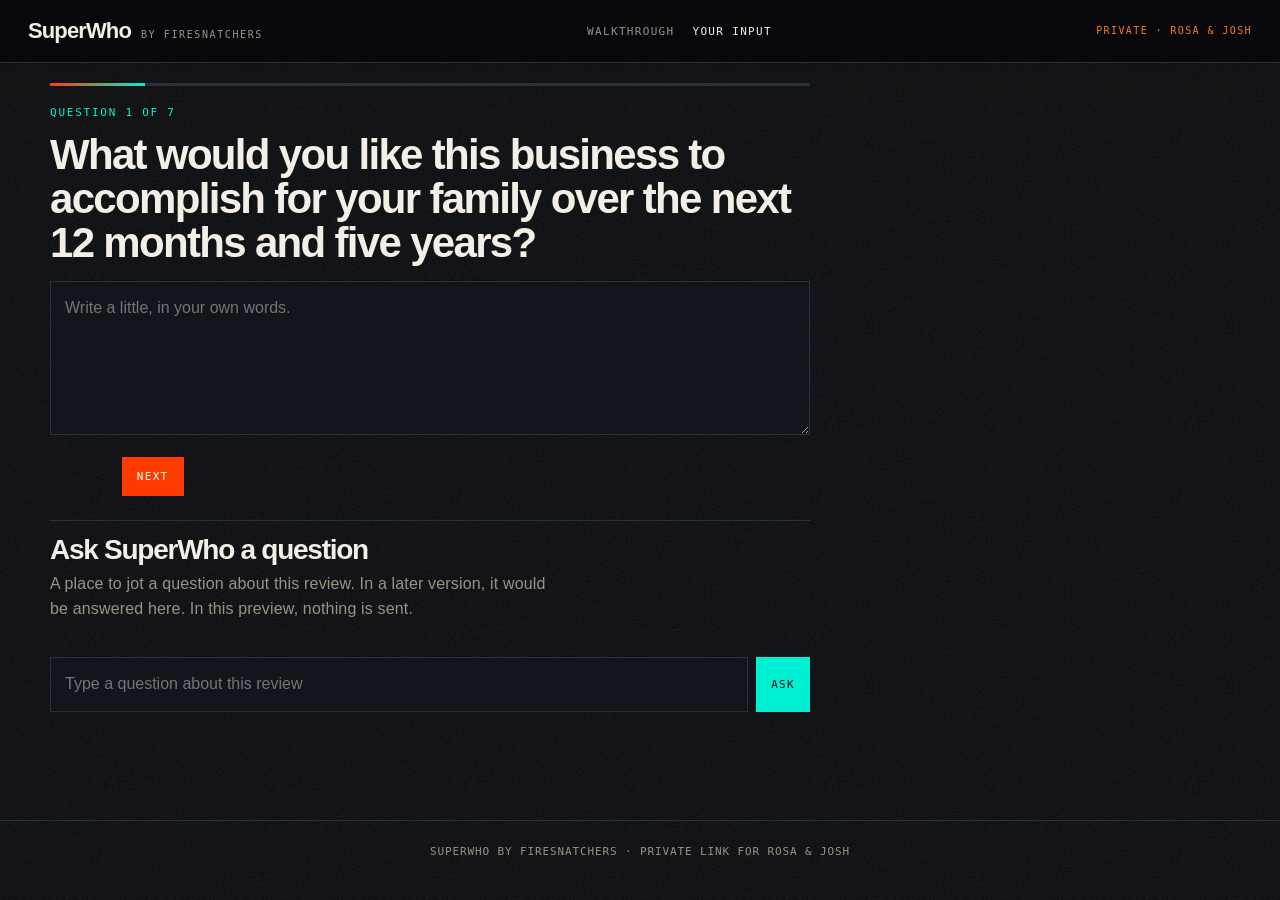
==== input.html @ b40876cf "Add SuperWho walkthrough site for Rosa and Josh" ====
<!DOCTYPE html>
<html lang="en">
<head>
  <meta charset="utf-8">
  <meta name="robots" content="noindex, nofollow">
  <meta name="viewport" content="width=device-width, initial-scale=1">
  <title>Your input · SuperWho</title>
  <link rel="stylesheet" href="fonts.css">
  <link rel="stylesheet" href="styles.css">
</head>
<body class="input-page">
  <header class="site-header">
    <a class="brand" href="index.html">
      <span class="name">SuperWho</span>
      <span class="by">by FireSnatchers</span>
    </a>
    <nav class="nav" aria-label="Sections">
      <a href="index.html">Walkthrough</a>
      <a href="input.html" class="active">Your input</a>
    </nav>
    <div class="prep">Private · Rosa &amp; Josh</div>
  </header>

  <main>
    <div class="wrap" id="input-flow">
      <div id="q-card" class="q-card">
        <div class="progress-bar" id="q-progress" aria-hidden="true"><span></span></div>
        <p class="q-step" id="q-step">Question 1 of 7</p>
        <h1 id="q-text">What would you like this business to accomplish for your family over the next 12 months and five years?</h1>
        <div>
          <label class="visually-hidden" for="q-answer" style="position:absolute;width:1px;height:1px;overflow:hidden;clip:rect(0,0,0,0);">Your answer</label>
          <textarea id="q-answer" rows="5" placeholder="Write a little, in your own words."></textarea>
        </div>

        <div id="react-block" style="display:none">
          <p class="lede" style="margin-bottom:18px">For each path, choose thumbs up, questions, or not for us. Then leave any other comment for Jim.</p>
          <div class="react-row">
            <h3>Investor property research</h3>
            <div class="chips">
              <label class="chip"><input type="radio" name="r1" value="up"><span>Thumbs up</span></label>
              <label class="chip"><input type="radio" name="r1" value="q"><span>Questions</span></label>
              <label class="chip"><input type="radio" name="r1" value="no"><span>Not for us</span></label>
            </div>
          </div>
          <div class="react-row">
            <h3>Commercial property activation</h3>
            <div class="chips">
              <label class="chip"><input type="radio" name="r2" value="up"><span>Thumbs up</span></label>
              <label class="chip"><input type="radio" name="r2" value="q"><span>Questions</span></label>
              <label class="chip"><input type="radio" name="r2" value="no"><span>Not for us</span></label>
            </div>
          </div>
          <div class="react-row">
            <h3>Deal sourcing / wholesaling</h3>
            <div class="chips">
              <label class="chip"><input type="radio" name="r3" value="up"><span>Thumbs up</span></label>
              <label class="chip"><input type="radio" name="r3" value="q"><span>Questions</span></label>
              <label class="chip"><input type="radio" name="r3" value="no"><span>Not for us</span></label>
            </div>
          </div>
          <div class="react-row">
            <h3>Light residential renovations</h3>
            <div class="chips">
              <label class="chip"><input type="radio" name="r4" value="up"><span>Thumbs up</span></label>
              <label class="chip"><input type="radio" name="r4" value="q"><span>Questions</span></label>
              <label class="chip"><input type="radio" name="r4" value="no"><span>Not for us</span></label>
            </div>
          </div>
          <div class="react-row">
            <h3>Land Bank rehabilitation</h3>
            <div class="chips">
              <label class="chip"><input type="radio" name="r5" value="up"><span>Thumbs up</span></label>
              <label class="chip"><input type="radio" name="r5" value="q"><span>Questions</span></label>
              <label class="chip"><input type="radio" name="r5" value="no"><span>Not for us</span></label>
            </div>
          </div>
        </div>

        <div id="send-block" style="display:none;margin-top:18px">
          <label for="comments" style="display:block;font-family:var(--mono);font-size:11px;letter-spacing:0.14em;text-transform:uppercase;color:var(--muted);margin-bottom:8px">Anything else we should know?</label>
          <textarea id="comments" rows="4" placeholder="Questions, concerns, or something we missed."></textarea>
          <div class="q-nav">
            <button class="btn fire" type="button" id="send-btn">Send to Jim</button>
          </div>
          <p class="calc-note">This preview does not send your responses.</p>
        </div>

        <div class="q-nav">
          <button class="btn" type="button" id="q-back">Back</button>
          <button class="btn fire" type="button" id="q-next">Next</button>
        </div>
      </div>

      <div id="thanks" class="thanks">
        <p class="q-step">Got it</p>
        <h1>Thank you.</h1>
        <p class="lede">In a live version, this would go to Jim. In this preview, nothing was sent. You can go back through the walkthrough or keep a question in the box below.</p>
        <p><a class="btn" href="index.html">Return to the walkthrough</a></p>
      </div>

      <div class="ask">
        <h2>Ask SuperWho a question</h2>
        <p class="lede">A place to jot a question about this review. In a later version, it would be answered here. In this preview, nothing is sent.</p>
        <div class="ask-row">
          <input type="text" id="askq" placeholder="Type a question about this review">
          <button class="btn cyan" type="button" id="ask-btn">Ask</button>
        </div>
        <p class="hint" id="ask-hint"></p>
      </div>
    </div>
  </main>

  <footer class="site-footer">SuperWho by FireSnatchers · Private link for Rosa &amp; Josh</footer>
  <script src="site.js"></script>
</body>
</html>
---- fonts.css ----
@font-face {
  font-family: 'IBM Plex Mono';
  font-style: normal;
  font-weight: 400;
  font-display: swap;
  src: url('fonts/ibm-plex-mono-normal-400.woff2') format('woff2');
}

@font-face {
  font-family: 'IBM Plex Mono';
  font-style: normal;
  font-weight: 500;
  font-display: swap;
  src: url('fonts/ibm-plex-mono-normal-500.woff2') format('woff2');
}

@font-face {
  font-family: 'IBM Plex Mono';
  font-style: normal;
  font-weight: 600;
  font-display: swap;
  src: url('fonts/ibm-plex-mono-normal-600.woff2') format('woff2');
}

@font-face {
  font-family: 'IBM Plex Mono';
  font-style: normal;
  font-weight: 700;
  font-display: swap;
  src: url('fonts/ibm-plex-mono-normal-700.woff2') format('woff2');
}

@font-face {
  font-family: 'IBM Plex Sans';
  font-style: normal;
  font-weight: 400;
  font-display: swap;
  src: url('fonts/ibm-plex-sans-normal-400.woff2') format('woff2');
}

@font-face {
  font-family: 'IBM Plex Sans';
  font-style: normal;
  font-weight: 500;
  font-display: swap;
  src: url('fonts/ibm-plex-sans-normal-500.woff2') format('woff2');
}

@font-face {
  font-family: 'IBM Plex Sans';
  font-style: normal;
  font-weight: 600;
  font-display: swap;
  src: url('fonts/ibm-plex-sans-normal-600.woff2') format('woff2');
}

@font-face {
  font-family: 'Newsreader';
  font-style: italic;
  font-weight: 500;
  font-display: swap;
  src: url('fonts/newsreader-italic-500.woff2') format('woff2');
}

@font-face {
  font-family: 'Newsreader';
  font-style: italic;
  font-weight: 600;
  font-display: swap;
  src: url('fonts/newsreader-italic-600.woff2') format('woff2');
}

@font-face {
  font-family: 'Syne';
  font-style: normal;
  font-weight: 700;
  font-display: swap;
  src: url('fonts/syne-normal-700.woff2') format('woff2');
}

@font-face {
  font-family: 'Syne';
  font-style: normal;
  font-weight: 800;
  font-display: swap;
  src: url('fonts/syne-normal-800.woff2') format('woff2');
}
---- styles.css ----
@import url("fonts.css");

:root {
  --bg: #07080b;
  --bg-2: #0d1016;
  --panel: #12151c;
  --line: #2a303c;
  --text: #f4efe6;
  --muted: #9a9388;
  --fire: #ff3b00;
  --fire-2: #ff7a18;
  --amber: #ffc43a;
  --cyan: #00f0d4;
  --cyan-dim: #0b3f3b;
  --danger: #ff4d6a;
  --ok: #3dff9a;
  --sans: "IBM Plex Sans", "Helvetica Neue", sans-serif;
  --display: "Syne", "Arial Black", sans-serif;
  --mono: "IBM Plex Mono", ui-monospace, monospace;
  --serif: "Newsreader", Georgia, serif;
}

* { box-sizing: border-box; }
html { scroll-behavior: smooth; }
html, body { margin: 0; padding: 0; background: var(--bg); color: var(--text); }
body {
  font-family: var(--sans);
  font-size: 16px;
  line-height: 1.55;
  letter-spacing: 0.01em;
  min-height: 100%;
}
body::before {
  content: "";
  position: fixed;
  inset: 0;
  pointer-events: none;
  z-index: 0;
  opacity: 0.18;
  background-image: url("data:image/svg+xml;utf8,<svg xmlns='http://www.w3.org/2000/svg' width='180' height='180'><filter id='n'><feTurbulence type='fractalNoise' baseFrequency='0.85' numOctaves='2' stitchTiles='stitch'/><feColorMatrix values='0 0 0 0 1  0 0 0 0 1  0 0 0 0 1  0 0 0 0.55 0'/></filter><rect width='100%' height='100%' filter='url(%23n)'/></svg>");
}
body::after {
  content: "";
  position: fixed;
  inset: 0;
  pointer-events: none;
  z-index: 0;
  background:
    linear-gradient(180deg, rgba(7,8,11,0.15), transparent 18%),
    repeating-linear-gradient(-12deg, transparent 0 38px, rgba(255,59,0,0.025) 38px 39px);
}
a { color: var(--cyan); text-decoration: none; }
a:hover { color: var(--amber); }
img { max-width: 100%; }
button, input, select, textarea { font: inherit; color: inherit; }
button { cursor: pointer; }

.site-header, main, .site-footer { position: relative; z-index: 1; }

.site-header {
  position: sticky;
  top: 0;
  z-index: 40;
  display: flex;
  align-items: center;
  justify-content: space-between;
  gap: 16px;
  padding: 14px 28px;
  background: rgba(7,8,11,0.86);
  border-bottom: 1px solid var(--line);
  backdrop-filter: blur(10px);
}
.brand { display: flex; align-items: baseline; gap: 10px; text-decoration: none; color: inherit; }
.brand .name {
  font-family: var(--display);
  font-weight: 800;
  font-size: 22px;
  letter-spacing: -0.04em;
}
.brand .by {
  font-family: var(--mono);
  font-size: 10px;
  letter-spacing: 0.16em;
  text-transform: uppercase;
  color: var(--muted);
}
.nav { display: flex; flex-wrap: wrap; gap: 18px; }
.nav a {
  font-family: var(--mono);
  font-size: 11px;
  letter-spacing: 0.12em;
  text-transform: uppercase;
  color: var(--muted);
}
.nav a:hover, .nav a.active { color: var(--text); }
.prep {
  font-family: var(--mono);
  font-size: 10px;
  letter-spacing: 0.14em;
  text-transform: uppercase;
  color: var(--fire-2);
  white-space: nowrap;
}

.wrap { width: min(1180px, calc(100% - 40px)); margin: 0 auto; }

/* HERO */
.hero {
  min-height: 100vh;
  min-height: 100dvh;
  margin-top: -63px;
  display: grid;
  align-content: end;
  padding: 108px 0 36px;
  position: relative;
  overflow: hidden;
}
.hero .wrap { position: relative; z-index: 2; }
@media (min-width: 901px) {
  .hero .wrap { padding-right: min(44vw, 540px); }
}

.hero-ambiance {
  position: absolute;
  inset: 0;
  pointer-events: none;
  z-index: 0;
  background:
    radial-gradient(ellipse 45% 55% at 18% 42%, rgba(255,59,0,0.16), transparent 62%),
    radial-gradient(ellipse 35% 40% at 78% 18%, rgba(0,240,212,0.10), transparent 60%);
  animation: ambi-shift 14s ease-in-out infinite alternate;
}
@keyframes ambi-shift {
  from { transform: translate3d(0,0,0) scale(1); opacity: 0.85; }
  to   { transform: translate3d(3%, 2%, 0) scale(1.08); opacity: 1; }
}

.hero-photo-wrap {
  position: absolute;
  top: 0;
  right: 0;
  bottom: 0;
  width: min(42vw, 520px);
  z-index: 1;
  overflow: hidden;
  pointer-events: none;
}
.hero-photo-wrap::before {
  /* glowing left edge */
  content: "";
  position: absolute;
  left: 5%;
  top: 8%;
  bottom: 8%;
  width: 2px;
  background: linear-gradient(180deg, transparent, var(--cyan), var(--fire), transparent);
  box-shadow: 0 0 16px rgba(0,240,212,0.55), 0 0 28px rgba(255,59,0,0.35);
  animation: edge-glow 4.5s ease-in-out infinite;
  z-index: 3;
}
@keyframes edge-glow {
  0%, 100% { opacity: 0.65; filter: blur(0.2px); }
  50% { opacity: 1; filter: blur(0.6px); }
}
.hero-photo-wrap::after {
  /* left fade + light brand grade — faces stay clear */
  content: "";
  position: absolute;
  inset: 0;
  z-index: 2;
  background:
    linear-gradient(90deg, var(--bg) 0%, rgba(7,8,11,0.72) 8%, rgba(7,8,11,0.15) 26%, transparent 42%),
    linear-gradient(180deg, rgba(7,8,11,0.28) 0%, transparent 22%, rgba(7,8,11,0.22) 100%),
    linear-gradient(135deg, rgba(255,59,0,0.12), rgba(0,240,212,0.06) 55%, transparent 80%);
  pointer-events: none;
}
.hero-photo-ken {
  width: 100%;
  height: 100%;
  overflow: hidden;
}
.hero-photo-ken picture,
.hero-photo {
  display: block;
  width: 100%;
  height: 100%;
  object-fit: cover;
  object-position: 50% 80%;
  transform-origin: 50% 75%;
  animation: kenburns 16s ease-in-out infinite alternate;
  will-change: transform;
}
@keyframes kenburns {
  from { transform: scale(1.14) translate3d(0, 1%, 0); }
  to   { transform: scale(1.24) translate3d(-1.6%, -0.5%, 0); }
}

.hero-grain {
  /* reserved; grain lives on .hero via ::after of body plus a local drift */
}

.hero-bgword {
  position: absolute;
  left: 3vw;
  right: min(42vw, 520px);
  bottom: -0.02em;
  font-family: var(--display);
  font-weight: 800;
  font-size: clamp(64px, 10vw, 150px);
  line-height: 0.8;
  letter-spacing: -0.07em;
  color: transparent;
  -webkit-text-stroke: 1px rgba(255,59,0,0.28);
  user-select: none;
  pointer-events: none;
  z-index: 0;
  overflow: hidden;
  white-space: nowrap;
}
.kicker {
  font-family: var(--mono);
  font-size: 11px;
  letter-spacing: 0.2em;
  text-transform: uppercase;
  color: var(--cyan);
  margin: 0 0 16px;
}
.hero h1 {
  font-family: var(--display);
  font-weight: 800;
  font-size: clamp(40px, 6.5vw, 86px);
  line-height: 0.86;
  letter-spacing: -0.05em;
  margin: 0 0 18px;
  max-width: 15ch;
  position: relative;
  z-index: 1;
}
.hero h1 em {
  font-style: normal;
  color: var(--fire);
}
.hero-note {
  max-width: 34rem;
  position: relative;
  z-index: 1;
  border-left: 3px solid var(--fire);
  padding: 4px 0 4px 18px;
  margin-bottom: 28px;
}
.hero-note .from {
  font-family: var(--mono);
  font-size: 10px;
  letter-spacing: 0.16em;
  text-transform: uppercase;
  color: var(--fire-2);
  margin: 0 0 6px;
}
.hero-note p {
  font-family: var(--serif);
  font-style: italic;
  font-weight: 500;
  font-size: 20px;
  line-height: 1.35;
  margin: 0;
  color: var(--text);
}
.hero-note .sign { display: block; margin-top: 8px; color: var(--muted); font-size: 18px; }

.scroll-cue {
  display: flex;
  align-items: center;
  gap: 12px;
  font-family: var(--mono);
  font-size: 11px;
  letter-spacing: 0.18em;
  text-transform: uppercase;
  color: var(--muted);
  position: relative;
  z-index: 1;
}
.scroll-cue .line {
  width: 64px;
  height: 2px;
  background: var(--cyan);
  transform-origin: left center;
  animation: pulse-line 1.8s ease-in-out infinite;
}
@keyframes pulse-line {
  0%, 100% { transform: scaleX(0.35); opacity: 0.4; }
  50% { transform: scaleX(1); opacity: 1; }
}

/* SECTIONS */
section.block { padding: 88px 0; border-top: 1px solid var(--line); }
.sec-index {
  font-family: var(--mono);
  font-size: 11px;
  letter-spacing: 0.2em;
  text-transform: uppercase;
  color: var(--fire-2);
  margin: 0 0 10px;
}
h2 {
  font-family: var(--display);
  font-weight: 800;
  font-size: clamp(32px, 5vw, 64px);
  letter-spacing: -0.045em;
  line-height: 0.95;
  margin: 0 0 16px;
}
.lede { color: var(--muted); max-width: 58ch; margin: 0 0 36px; }

.reveal { opacity: 0; transform: translateY(22px); transition: opacity 0.7s ease, transform 0.7s ease; }
.reveal.in, .shot .reveal, body.shot .reveal { opacity: 1; transform: none; }

/* SITUATION */
.situ-grid {
  display: grid;
  grid-template-columns: 1fr 1fr;
  min-height: 420px;
  border: 1px solid var(--line);
  background: var(--panel);
}
.situ-pane { padding: 28px 28px 32px; cursor: pointer; }
.situ-pane + .situ-pane { border-left: 1px solid var(--line); }
.situ-pane h3 {
  font-family: var(--mono);
  font-size: 12px;
  letter-spacing: 0.16em;
  text-transform: uppercase;
  margin: 0 0 18px;
  color: var(--muted);
}
.situ-pane.known.active { background: linear-gradient(180deg, rgba(0,240,212,0.08), transparent 55%); }
.situ-pane.unknown.active { background: linear-gradient(180deg, rgba(255,59,0,0.1), transparent 55%); }
.situ-pane.known.active h3 { color: var(--cyan); }
.situ-pane.unknown.active h3 { color: var(--fire-2); }
.situ-pane ul { margin: 0; padding: 0; list-style: none; }
.situ-pane li {
  padding: 12px 0;
  border-bottom: 1px solid var(--line);
  color: var(--muted);
  transition: color 0.2s, padding-left 0.2s;
}
.situ-pane.active li { color: var(--text); }
.situ-pane li:last-child { border-bottom: 0; }
.situ-pane li strong { color: var(--amber); font-weight: 600; }
.situ-pane:hover li { padding-left: 4px; }

/* PATHS */
.paths {
  display: grid;
  grid-template-columns: repeat(2, 1fr);
  gap: 14px;
}
.path {
  perspective: 1200px;
  min-height: 280px;
}
.path-inner {
  position: relative;
  width: 100%;
  height: 100%;
  min-height: 280px;
  transform-style: preserve-3d;
  transition: transform 0.65s cubic-bezier(.2,.8,.2,1);
}
.path.flipped .path-inner { transform: rotateY(180deg); }
.path-face {
  position: absolute;
  inset: 0;
  backface-visibility: hidden;
  -webkit-backface-visibility: hidden;
  background: var(--panel);
  border: 1px solid var(--line);
  padding: 22px 22px 20px;
  display: flex;
  flex-direction: column;
  gap: 10px;
}
.path-face.back { transform: rotateY(180deg); background: #171c26; }
.path:hover .path-face.front { border-color: #3b4250; }
.path.picked .path-face { border-color: var(--cyan); box-shadow: 0 0 0 1px var(--cyan) inset; }
.path.start .path-face.front { border-color: var(--fire); }
.path-top { display: flex; justify-content: space-between; align-items: center; gap: 8px; }
.path .rank {
  font-family: var(--mono);
  font-size: 11px;
  letter-spacing: 0.16em;
  text-transform: uppercase;
  color: var(--muted);
}
.badge {
  font-family: var(--mono);
  font-size: 10px;
  letter-spacing: 0.14em;
  text-transform: uppercase;
  background: var(--fire);
  color: #fff;
  padding: 5px 8px;
}
.badge.picked { background: var(--cyan); color: #06110f; }
.path h3 {
  font-family: var(--display);
  font-weight: 800;
  font-size: 28px;
  letter-spacing: -0.03em;
  margin: 4px 0 0;
  line-height: 1;
}
.path p { margin: 0; color: var(--muted); }
.path .test { color: var(--text); font-size: 14px; margin-top: auto; }
.path-actions { display: flex; gap: 8px; margin-top: auto; flex-wrap: wrap; }
.btn {
  appearance: none;
  border: 1px solid var(--line);
  background: transparent;
  color: var(--text);
  padding: 10px 14px;
  font-family: var(--mono);
  font-size: 11px;
  letter-spacing: 0.12em;
  text-transform: uppercase;
  transition: background 0.15s, border-color 0.15s, color 0.15s, transform 0.15s;
}
.btn:hover { transform: translateY(-1px); border-color: var(--text); }
.btn.fire { background: var(--fire); border-color: var(--fire); color: #fff; }
.btn.fire:hover { background: var(--fire-2); border-color: var(--fire-2); }
.btn.cyan { background: var(--cyan); border-color: var(--cyan); color: #06110f; }
.btn:active { transform: translateY(0); }
.path:last-child { grid-column: 1 / -1; }
@media (min-width: 901px) {
  .path:last-child { width: calc(50% - 7px); justify-self: center; }
}

/* MAP */
.banner {
  background: var(--fire);
  color: #fff;
  font-family: var(--mono);
  font-size: 12px;
  letter-spacing: 0.12em;
  text-transform: uppercase;
  padding: 12px 16px;
  margin-bottom: 16px;
}
.map-stage {
  display: grid;
  grid-template-columns: 1.35fr 0.85fr;
  gap: 16px;
  align-items: stretch;
}
.map-svg {
  background: var(--bg-2);
  border: 1px solid var(--line);
  width: 100%;
  height: auto;
  display: block;
  min-height: 480px;
}
.pin { cursor: pointer; }
.pin circle.dot { fill: var(--fire); stroke: #fff; stroke-width: 2; transition: r 0.2s, fill 0.2s; }
.pin:hover circle.dot, .pin.active circle.dot { fill: var(--cyan); }
.pin text {
  font-family: var(--mono);
  font-size: 11px;
  fill: var(--text);
  letter-spacing: 0.04em;
}
.detail {
  background: var(--panel);
  border: 1px solid var(--line);
  padding: 22px;
  min-height: 480px;
}
.detail .empty { color: var(--muted); margin-top: 40%; }
.detail h3 {
  font-family: var(--display);
  font-weight: 800;
  font-size: 26px;
  letter-spacing: -0.03em;
  margin: 0 0 8px;
}
.detail dl { margin: 16px 0 0; }
.detail dt {
  font-family: var(--mono);
  font-size: 10px;
  letter-spacing: 0.14em;
  text-transform: uppercase;
  color: var(--cyan);
  margin: 12px 0 4px;
}
.detail dd { margin: 0; color: var(--text); }

/* CALCULATOR */
.calc-shell {
  border: 1px solid var(--line);
  background: var(--bg-2);
}
.calc-stamp {
  display: flex;
  justify-content: space-between;
  gap: 12px;
  align-items: center;
  flex-wrap: wrap;
  padding: 10px 16px;
  background: repeating-linear-gradient(-45deg, rgba(255,196,58,0.12) 0 10px, rgba(255,196,58,0.04) 10px 20px);
  border-bottom: 1px solid var(--amber);
  font-family: var(--mono);
  font-size: 11px;
  letter-spacing: 0.14em;
  text-transform: uppercase;
  color: var(--amber);
}
.calc-grid {
  display: grid;
  grid-template-columns: 360px 1fr;
}
.calc-controls { padding: 20px 18px 24px; border-right: 1px solid var(--line); }
.calc-viz { padding: 18px 18px 22px; }
.path-switch { display: grid; grid-template-columns: 1fr 1fr; gap: 6px; margin-bottom: 18px; }
.path-switch button {
  border: 1px solid var(--line);
  background: var(--panel);
  padding: 10px 8px;
  font-family: var(--mono);
  font-size: 10px;
  letter-spacing: 0.1em;
  text-transform: uppercase;
  text-align: left;
}
.path-switch button:hover { border-color: var(--cyan); }
.path-switch button.on {
  background: var(--cyan);
  color: #06110f;
  border-color: var(--cyan);
}
.ctrl { margin: 0 0 14px; }
.ctrl.dim { display: none; }
.ctrl label {
  display: flex;
  justify-content: space-between;
  gap: 8px;
  font-family: var(--mono);
  font-size: 10px;
  letter-spacing: 0.12em;
  text-transform: uppercase;
  color: var(--muted);
  margin-bottom: 6px;
}
.ctrl label output {
  color: var(--cyan);
  font-weight: 600;
  font-size: 12px;
}
input[type="range"] {
  -webkit-appearance: none;
  appearance: none;
  width: 100%;
  height: 4px;
  background: var(--line);
  outline: none;
}
input[type="range"]::-webkit-slider-thumb {
  -webkit-appearance: none;
  width: 16px;
  height: 16px;
  background: var(--fire);
  border: 2px solid var(--text);
  cursor: pointer;
  transition: transform 0.12s, background 0.12s;
}
input[type="range"]::-webkit-slider-thumb:hover { transform: scale(1.15); background: var(--fire-2); }
input[type="range"]::-moz-range-thumb {
  width: 16px;
  height: 16px;
  background: var(--fire);
  border: 2px solid var(--text);
  cursor: pointer;
}
.calc-note { font-size: 12px; color: var(--muted); margin: 8px 0 0; }
.kpi-row { display: grid; grid-template-columns: 1fr 1fr 1fr; gap: 10px; margin-bottom: 16px; }
.kpi {
  border: 1px solid var(--line);
  padding: 12px 12px 10px;
  background: var(--panel);
}
.kpi .lbl {
  font-family: var(--mono);
  font-size: 10px;
  letter-spacing: 0.14em;
  text-transform: uppercase;
  color: var(--muted);
}
.kpi .val {
  font-family: var(--mono);
  font-weight: 700;
  font-size: 28px;
  letter-spacing: -0.04em;
  margin-top: 4px;
  color: var(--cyan);
  transition: color 0.3s;
}
.kpi .val.warn { color: var(--amber); }
.kpi .val.bad { color: var(--danger); }
.charts { display: grid; grid-template-columns: 1.1fr 0.9fr; gap: 12px; }
.chart-box {
  border: 1px solid var(--line);
  padding: 12px 12px 8px;
  background: #0b0e14;
  min-height: 230px;
}
.chart-box.wide { grid-column: 1 / -1; min-height: 240px; }
.chart-box h3 {
  font-family: var(--mono);
  font-size: 10px;
  letter-spacing: 0.14em;
  text-transform: uppercase;
  color: var(--muted);
  margin: 0 0 8px;
  font-weight: 500;
}
.chart-box canvas { width: 100% !important; height: 200px !important; }

/* TIMELINE */
.timeline { position: relative; margin-top: 12px; padding-left: 28px; }
.timeline::before {
  content: "";
  position: absolute;
  left: 7px;
  top: 0;
  bottom: 0;
  width: 2px;
  background: var(--line);
}
.timeline-fill {
  position: absolute;
  left: 7px;
  top: 0;
  width: 2px;
  height: 0;
  background: linear-gradient(180deg, var(--fire), var(--cyan));
  transition: height 0.2s linear;
}
.shot .timeline-fill { height: 100% !important; }
.week {
  position: relative;
  padding: 0 0 36px 20px;
  opacity: 0.35;
  transform: translateX(-8px);
  transition: opacity 0.4s, transform 0.4s;
}
.week.in, .shot .week { opacity: 1; transform: none; }
.week::before {
  content: "";
  position: absolute;
  left: -24px;
  top: 6px;
  width: 12px;
  height: 12px;
  background: var(--bg);
  border: 2px solid var(--fire);
}
.week.in::before, .shot .week::before { background: var(--cyan); border-color: var(--cyan); }
.week .wk {
  font-family: var(--mono);
  font-size: 11px;
  letter-spacing: 0.16em;
  text-transform: uppercase;
  color: var(--fire-2);
  margin: 0 0 4px;
}
.week h3 {
  font-family: var(--display);
  font-weight: 800;
  font-size: 28px;
  margin: 0 0 6px;
  letter-spacing: -0.03em;
}
.week p { margin: 0; color: var(--muted); max-width: 60ch; }

/* CTA */
.cta-band {
  display: flex;
  justify-content: space-between;
  align-items: flex-end;
  gap: 20px;
  flex-wrap: wrap;
}
.cta-band h2 { margin: 0; }
.cta-band p { margin: 8px 0 0; color: var(--muted); }

.site-footer {
  border-top: 1px solid var(--line);
  padding: 22px 28px 40px;
  font-family: var(--mono);
  font-size: 11px;
  letter-spacing: 0.08em;
  text-transform: uppercase;
  color: var(--muted);
  text-align: center;
}

/* INPUT PAGE */
.input-page { min-height: 100vh; display: flex; flex-direction: column; }
.input-page main { flex: 1; padding: 20px 0 48px; }
.progress-bar {
  height: 3px;
  background: var(--line);
  margin: 0 0 18px;
}
.progress-bar span {
  display: block;
  height: 100%;
  width: 0;
  background: linear-gradient(90deg, var(--fire), var(--cyan));
  transition: width 0.35s ease;
}
.q-card { max-width: 760px; }
.q-step {
  font-family: var(--mono);
  font-size: 11px;
  letter-spacing: 0.16em;
  text-transform: uppercase;
  color: var(--cyan);
  margin: 0 0 12px;
}
.q-card h1 {
  font-family: var(--display);
  font-weight: 800;
  font-size: clamp(26px, 3.6vw, 42px);
  letter-spacing: -0.04em;
  line-height: 1.05;
  margin: 0 0 16px;
}
.q-card textarea, .q-card input[type="text"], .ask input[type="text"] {
  width: 100%;
  background: var(--panel);
  border: 1px solid var(--line);
  padding: 14px;
  min-height: 0;
  color: var(--text);
  resize: vertical;
}
.q-card textarea:focus, .q-card input:focus, .ask input:focus {
  outline: 2px solid var(--cyan);
  border-color: var(--cyan);
}
.q-card textarea { min-height: 120px; max-height: 160px; }
.q-nav { display: flex; gap: 10px; margin-top: 14px; }
.react-row { margin: 0 0 18px; }
.react-row h3 { font-size: 16px; margin: 0 0 8px; }
.chips { display: flex; flex-wrap: wrap; gap: 8px; }
.chip input { position: absolute; opacity: 0; pointer-events: none; }
.chip span {
  display: inline-block;
  border: 1px solid var(--line);
  padding: 8px 12px;
  font-family: var(--mono);
  font-size: 11px;
  letter-spacing: 0.1em;
  text-transform: uppercase;
  cursor: pointer;
}
.chip input:checked + span { background: var(--cyan); color: #06110f; border-color: var(--cyan); }
.thanks {
  display: none;
  max-width: 640px;
}
.thanks.show { display: block; }
.thanks h1 { color: var(--cyan); }
.ask {
  margin-top: 24px;
  max-width: 760px;
  border-top: 1px solid var(--line);
  padding-top: 16px;
}
.ask h2 {
  font-size: 28px;
  margin-bottom: 8px;
}
.ask-row { display: flex; gap: 8px; }
.ask-row input { flex: 1; }
.ask .hint { color: var(--muted); font-size: 13px; margin: 8px 0 0; }


/* ---- motion: badges, CTA, pins, calculator border ---- */
.path.start .badge {
  animation: badge-glow 2.2s ease-in-out infinite;
}
@keyframes badge-glow {
  0%, 100% { box-shadow: 0 0 0 0 rgba(255,59,0,0.0), 0 0 8px rgba(255,59,0,0.45); }
  50% { box-shadow: 0 0 0 7px rgba(255,59,0,0), 0 0 18px rgba(255,59,0,0.8); }
}
.btn.fire {
  animation: cta-glow 2.6s ease-in-out infinite;
  box-shadow: 0 0 0 0 rgba(255,59,0,0.4);
}
.btn.fire:hover { animation-play-state: paused; }
@keyframes cta-glow {
  0%, 100% { box-shadow: 0 0 0 0 rgba(255,59,0,0), 0 0 10px rgba(255,59,0,0.35); }
  50% { box-shadow: 0 0 0 8px rgba(255,59,0,0), 0 0 22px rgba(255,59,0,0.65); }
}

.pin .ring {
  fill: none;
  stroke: #ff3b00;
  stroke-width: 1.6;
  opacity: 0;
  transform-box: fill-box;
  transform-origin: center;
  animation: pin-ring 2.8s ease-out infinite;
  pointer-events: none;
}
.pin:nth-of-type(2) .ring { animation-delay: 0.35s; }
.pin:nth-of-type(3) .ring { animation-delay: 0.7s; }
.pin:nth-of-type(4) .ring { animation-delay: 1.05s; }
.pin:nth-of-type(5) .ring { animation-delay: 1.4s; }
@keyframes pin-ring {
  0%   { transform: scale(0.7); opacity: 0.8; }
  70%  { transform: scale(2.6); opacity: 0; }
  100% { transform: scale(2.6); opacity: 0; }
}

@property --calc-angle {
  syntax: "<angle>";
  inherits: false;
  initial-value: 0deg;
}
.calc-shell {
  position: relative;
  border: 1px solid transparent;
  background:
    linear-gradient(var(--bg-2), var(--bg-2)) padding-box,
    conic-gradient(from var(--calc-angle), #ff3b00, #00f0d4, #ffc43a, #ff3b00) border-box;
  box-shadow: 0 0 28px rgba(255,59,0,0.07), 0 0 40px rgba(0,240,212,0.05);
  animation: calc-angle 9s linear infinite;
}
@keyframes calc-angle {
  to { --calc-angle: 360deg; }
}

@media (prefers-reduced-motion: reduce) {
  .hero-photo-ken .hero-photo,
  .hero-ambiance,
  .hero-photo-wrap::before,
  .scroll-cue .line,
  .path.start .badge,
  .btn.fire,
  .pin .ring,
  .calc-shell,
  .ambi-shift {
    animation: none !important;
  }
  .hero-photo { transform: none !important; }
  .reveal { opacity: 1; transform: none; transition: none; }
  .week { opacity: 1; transform: none; transition: none; }
}

@media (max-width: 900px) {
  .site-header { padding: 10px 14px; gap: 8px; }
  .nav { display: none; }
  .brand .by { display: none; }
  .prep { font-size: 9px; letter-spacing: 0.08em; white-space: nowrap; }
  .wrap { width: calc(100% - 28px); max-width: 100%; }
  .hero { padding: 0 0 28px; margin-top: 0; min-height: auto; display: flex; flex-direction: column; }
  .hero-photo-wrap {
    position: relative;
    width: 100%;
    height: 38vh;
    min-height: 240px;
    max-height: 360px;
    right: auto; top: auto; bottom: auto;
  }
  .hero-photo-wrap::before { top: auto; bottom: 0; left: 8%; right: 8%; width: auto; height: 2px; }
  .hero-photo-wrap::after {
    background:
      linear-gradient(180deg, rgba(7,8,11,0.2) 0%, transparent 24%, rgba(7,8,11,0.55) 100%),
      linear-gradient(135deg, rgba(255,59,0,0.12), rgba(0,240,212,0.06) 55%, transparent 80%);
  }
  .hero .wrap { padding-right: 0; padding-top: 22px; }
  .hero h1 { font-size: clamp(40px, 14vw, 64px); max-width: 16ch; }
  .hero-bgword { right: 0; font-size: 22vw; left: 0; }

  .situ-grid, .map-stage, .calc-grid, .charts, .kpi-row, .paths, .path-switch { grid-template-columns: 1fr; }
  .situ-pane + .situ-pane { border-left: 0; border-top: 1px solid var(--line); }
  .path:last-child { width: auto; }
  .calc-controls { border-right: 0; border-bottom: 1px solid var(--line); }
  .chart-box.wide { grid-column: auto; }
  .ask-row { flex-direction: column; }
  .map-svg { min-height: 380px; }
  .calc-stamp { font-size: 10px; letter-spacing: 0.08em; }
  .kpi .val { font-size: 32px; }
  .hero-bgword { font-size: 22vw; left: 0; }
}
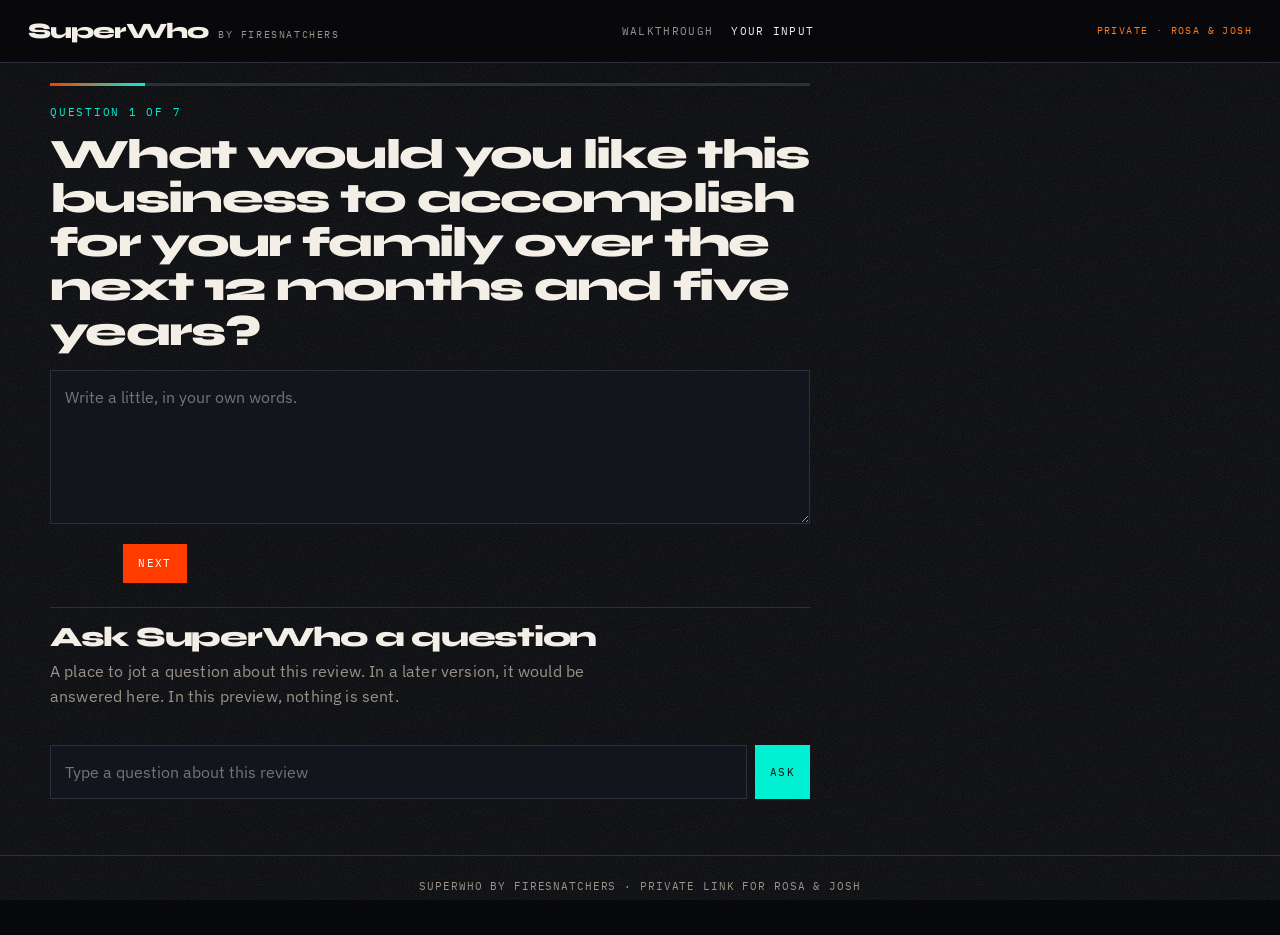
==== commit bede265c: "Fix flip cards covering buttons on mobile" ====
--- a/input.html
+++ b/input.html
@@ -6,7 +6,7 @@
   <meta name="viewport" content="width=device-width, initial-scale=1">
   <title>Your input · SuperWho</title>
   <link rel="stylesheet" href="fonts.css">
-  <link rel="stylesheet" href="styles.css">
+  <link rel="stylesheet" href="styles.css?v=2">
 </head>
 <body class="input-page">
   <header class="site-header">
--- a/fonts.css
+++ b/fonts.css
@@ -3,7 +3,7 @@
   font-style: normal;
   font-weight: 400;
   font-display: swap;
-  src: url('fonts/ibm-plex-mono-normal-400.woff2') format('woff2');
+  src: url('[data-uri]') format('woff2');
 }
 
 @font-face {
@@ -11,7 +11,7 @@
   font-style: normal;
   font-weight: 500;
   font-display: swap;
-  src: url('fonts/ibm-plex-mono-normal-500.woff2') format('woff2');
+  src: url('[data-uri]') format('woff2');
 }
 
 @font-face {
@@ -19,7 +19,7 @@
   font-style: normal;
   font-weight: 600;
   font-display: swap;
-  src: url('fonts/ibm-plex-mono-normal-600.woff2') format('woff2');
+  src: url('[data-uri]') format('woff2');
 }
 
 @font-face {
@@ -27,7 +27,7 @@
   font-style: normal;
   font-weight: 700;
   font-display: swap;
-  src: url('fonts/ibm-plex-mono-normal-700.woff2') format('woff2');
+  src: url('[data-uri]') format('woff2');
 }
 
 @font-face {
@@ -35,7 +35,7 @@
   font-style: normal;
   font-weight: 400;
   font-display: swap;
-  src: url('fonts/ibm-plex-sans-normal-400.woff2') format('woff2');
+  src: url('[data-uri]') format('woff2');
 }
 
 @font-face {
@@ -43,7 +43,7 @@
   font-style: normal;
   font-weight: 500;
   font-display: swap;
-  src: url('fonts/ibm-plex-sans-normal-500.woff2') format('woff2');
+  src: url('[data-uri]') format('woff2');
 }
 
 @font-face {
@@ -51,7 +51,7 @@
   font-style: normal;
   font-weight: 600;
   font-display: swap;
-  src: url('fonts/ibm-plex-sans-normal-600.woff2') format('woff2');
+  src: url('[data-uri]') format('woff2');
 }
 
 @font-face {
@@ -59,7 +59,7 @@
   font-style: italic;
   font-weight: 500;
   font-display: swap;
-  src: url('fonts/newsreader-italic-500.woff2') format('woff2');
+  src: url('[data-uri]') format('woff2');
 }
 
 @font-face {
@@ -67,7 +67,7 @@
   font-style: italic;
   font-weight: 600;
   font-display: swap;
-  src: url('fonts/newsreader-italic-600.woff2') format('woff2');
+  src: url('[data-uri]') format('woff2');
 }
 
 @font-face {
@@ -75,7 +75,7 @@
   font-style: normal;
   font-weight: 700;
   font-display: swap;
-  src: url('fonts/syne-normal-700.woff2') format('woff2');
+  src: url('[data-uri]') format('woff2');
 }
 
 @font-face {
@@ -83,5 +83,5 @@
   font-style: normal;
   font-weight: 800;
   font-display: swap;
-  src: url('fonts/syne-normal-800.woff2') format('woff2');
+  src: url('[data-uri]') format('woff2');
 }
--- a/styles.css
+++ b/styles.css
@@ -894,3 +894,7 @@
   .kpi .val { font-size: 32px; }
   .hero-bgword { font-size: 22vw; left: 0; }
 }
+
+/* Flip cards size to their taller face so buttons never get covered */
+.path-inner { display: grid; height: auto; }
+.path-face { position: relative; inset: auto; grid-area: 1 / 1; min-height: 280px; }
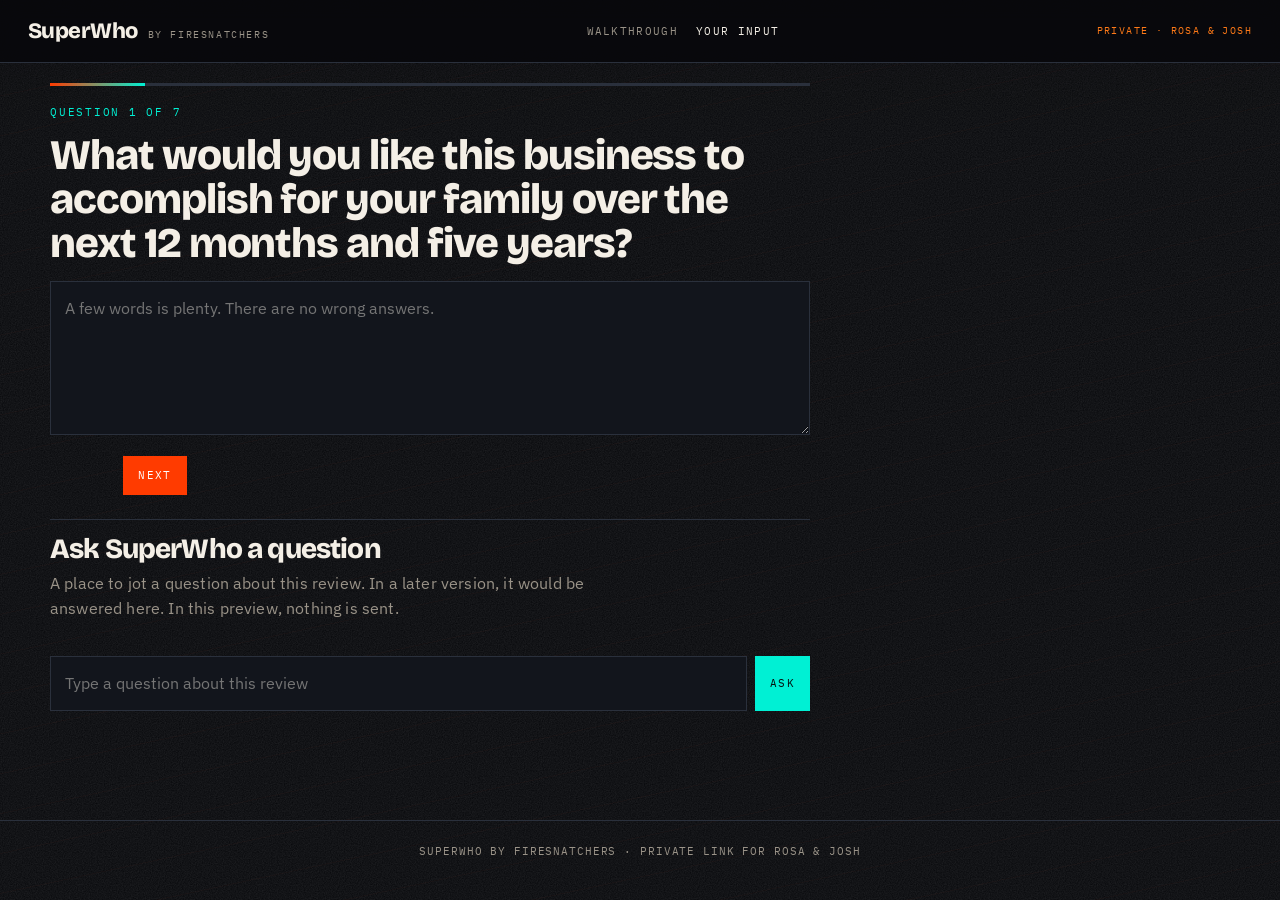
==== commit 1f67094c: "Shared 'we/let's' voice, sharper path tests and 30-day plan, new heading styles" ====
--- a/input.html
+++ b/input.html
@@ -5,8 +5,8 @@
   <meta name="robots" content="noindex, nofollow">
   <meta name="viewport" content="width=device-width, initial-scale=1">
   <title>Your input · SuperWho</title>
-  <link rel="stylesheet" href="fonts.css">
-  <link rel="stylesheet" href="styles.css?v=2">
+  <link rel="stylesheet" href="fonts.css?v=3">
+  <link rel="stylesheet" href="styles.css?v=3">
 </head>
 <body class="input-page">
   <header class="site-header">
@@ -29,11 +29,11 @@
         <h1 id="q-text">What would you like this business to accomplish for your family over the next 12 months and five years?</h1>
         <div>
           <label class="visually-hidden" for="q-answer" style="position:absolute;width:1px;height:1px;overflow:hidden;clip:rect(0,0,0,0);">Your answer</label>
-          <textarea id="q-answer" rows="5" placeholder="Write a little, in your own words."></textarea>
+          <textarea id="q-answer" rows="5" placeholder="A few words is plenty. There are no wrong answers."></textarea>
         </div>
 
         <div id="react-block" style="display:none">
-          <p class="lede" style="margin-bottom:18px">For each path, choose thumbs up, questions, or not for us. Then leave any other comment for Jim.</p>
+          <p class="lede" style="margin-bottom:18px">For each path, choose thumbs up, questions, or not for us. Then leave anything else for Jim, and we’ll go through it together.</p>
           <div class="react-row">
             <h3>Investor property research</h3>
             <div class="chips">
@@ -94,7 +94,7 @@
       <div id="thanks" class="thanks">
         <p class="q-step">Got it</p>
         <h1>Thank you.</h1>
-        <p class="lede">In a live version, this would go to Jim. In this preview, nothing was sent. You can go back through the walkthrough or keep a question in the box below.</p>
+        <p class="lede">In a live version, this would go to Jim so we can talk it through together. In this preview, nothing was sent. You can go back through the walkthrough or jot a question in the box below.</p>
         <p><a class="btn" href="index.html">Return to the walkthrough</a></p>
       </div>
 
@@ -111,6 +111,6 @@
   </main>
 
   <footer class="site-footer">SuperWho by FireSnatchers · Private link for Rosa &amp; Josh</footer>
-  <script src="site.js"></script>
+  <script src="site.js?v=3"></script>
 </body>
 </html>
--- a/fonts.css
+++ b/fonts.css
@@ -71,17 +71,11 @@
 }
 
 @font-face {
-  font-family: 'Syne';
+  font-family: 'Bricolage Grotesque';
   font-style: normal;
-  font-weight: 700;
+  font-weight: 700 800;
+  font-stretch: 100%;
   font-display: swap;
-  src: url('[data-uri]') format('woff2');
+  src: url('[data-uri]') format('woff2');
+  unicode-range: U+0000-00FF, U+0131, U+0152-0153, U+02BB-02BC, U+02C6, U+02DA, U+02DC, U+0304, U+0308, U+0329, U+2000-206F, U+20AC, U+2122, U+2191, U+2193, U+2212, U+2215, U+FEFF, U+FFFD;
 }
-
-@font-face {
-  font-family: 'Syne';
-  font-style: normal;
-  font-weight: 800;
-  font-display: swap;
-  src: url('[data-uri]') format('woff2');
-}
--- a/styles.css
+++ b/styles.css
@@ -1,4 +1,4 @@
-@import url("fonts.css");
+@import url("fonts.css?v=3");
 
 :root {
   --bg: #07080b;
@@ -15,7 +15,7 @@
   --danger: #ff4d6a;
   --ok: #3dff9a;
   --sans: "IBM Plex Sans", "Helvetica Neue", sans-serif;
-  --display: "Syne", "Arial Black", sans-serif;
+  --display: "Bricolage Grotesque", "Arial Black", sans-serif;
   --mono: "IBM Plex Mono", ui-monospace, monospace;
   --serif: "Newsreader", Georgia, serif;
 }
@@ -75,7 +75,7 @@
   font-family: var(--display);
   font-weight: 800;
   font-size: 22px;
-  letter-spacing: -0.04em;
+  letter-spacing: -0.025em;
 }
 .brand .by {
   font-family: var(--mono);
@@ -208,7 +208,7 @@
   font-weight: 800;
   font-size: clamp(64px, 10vw, 150px);
   line-height: 0.8;
-  letter-spacing: -0.07em;
+  letter-spacing: -0.04em;
   color: transparent;
   -webkit-text-stroke: 1px rgba(255,59,0,0.28);
   user-select: none;
@@ -228,9 +228,9 @@
 .hero h1 {
   font-family: var(--display);
   font-weight: 800;
-  font-size: clamp(40px, 6.5vw, 86px);
+  font-size: clamp(42px, 6.8vw, 92px);
   line-height: 0.86;
-  letter-spacing: -0.05em;
+  letter-spacing: -0.035em;
   margin: 0 0 18px;
   max-width: 15ch;
   position: relative;
@@ -305,7 +305,7 @@
   font-family: var(--display);
   font-weight: 800;
   font-size: clamp(32px, 5vw, 64px);
-  letter-spacing: -0.045em;
+  letter-spacing: -0.03em;
   line-height: 0.95;
   margin: 0 0 16px;
 }
@@ -405,7 +405,7 @@
   font-family: var(--display);
   font-weight: 800;
   font-size: 28px;
-  letter-spacing: -0.03em;
+  letter-spacing: -0.02em;
   margin: 4px 0 0;
   line-height: 1;
 }
@@ -479,7 +479,7 @@
   font-family: var(--display);
   font-weight: 800;
   font-size: 26px;
-  letter-spacing: -0.03em;
+  letter-spacing: -0.02em;
   margin: 0 0 8px;
 }
 .detail dl { margin: 16px 0 0; }
@@ -676,7 +676,7 @@
   font-weight: 800;
   font-size: 28px;
   margin: 0 0 6px;
-  letter-spacing: -0.03em;
+  letter-spacing: -0.02em;
 }
 .week p { margin: 0; color: var(--muted); max-width: 60ch; }
 
@@ -730,7 +730,7 @@
   font-family: var(--display);
   font-weight: 800;
   font-size: clamp(26px, 3.6vw, 42px);
-  letter-spacing: -0.04em;
+  letter-spacing: -0.025em;
   line-height: 1.05;
   margin: 0 0 16px;
 }
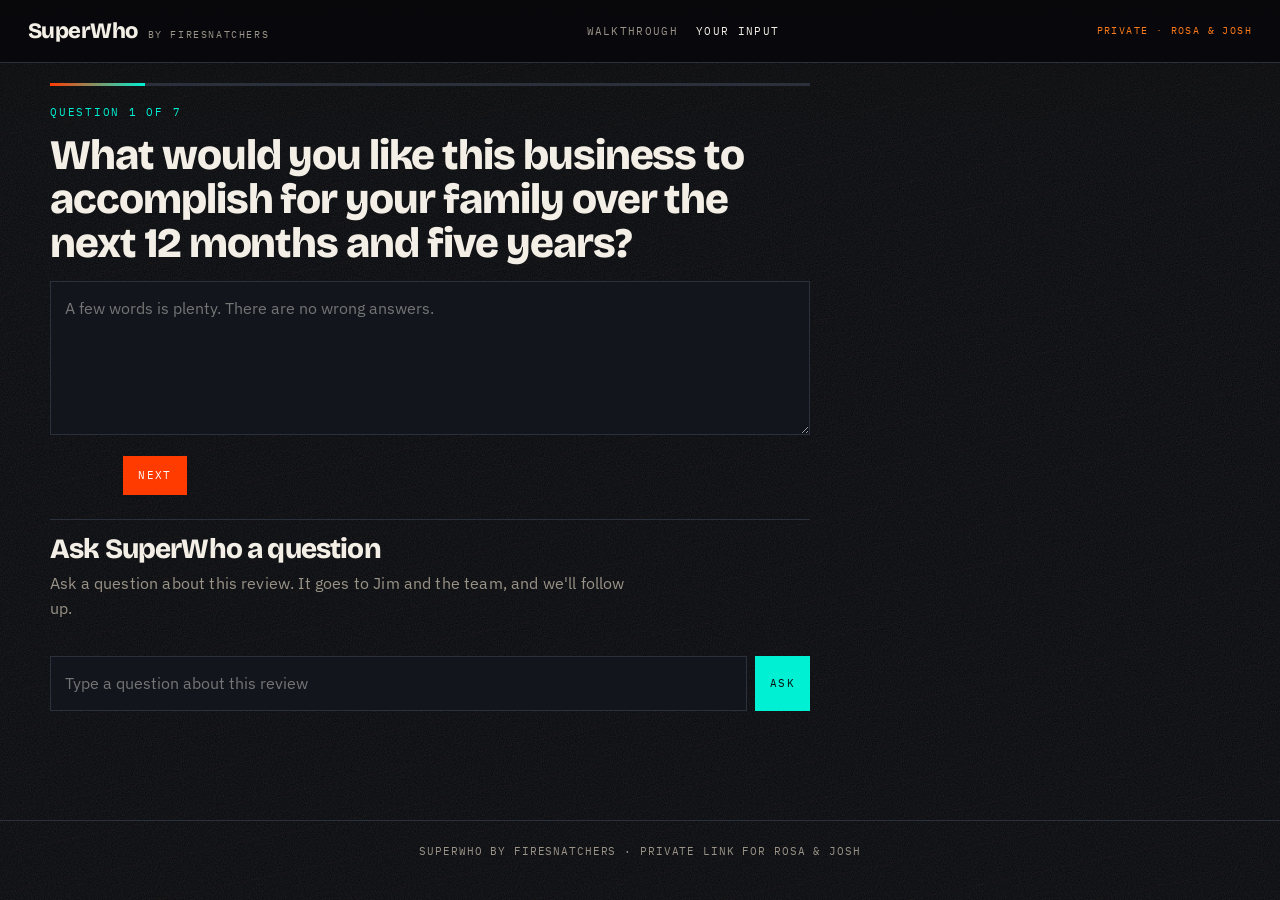
==== commit e3c13505: "Wire Detroit input, open pings, and tap tracking to the inbox" ====
--- a/input.html
+++ b/input.html
@@ -5,8 +5,8 @@
   <meta name="robots" content="noindex, nofollow">
   <meta name="viewport" content="width=device-width, initial-scale=1">
   <title>Your input · SuperWho</title>
-  <link rel="stylesheet" href="fonts.css?v=3">
-  <link rel="stylesheet" href="styles.css?v=3">
+  <link rel="stylesheet" href="fonts.css?v=5">
+  <link rel="stylesheet" href="styles.css?v=5">
 </head>
 <body class="input-page">
   <header class="site-header">
@@ -82,7 +82,8 @@
           <div class="q-nav">
             <button class="btn fire" type="button" id="send-btn">Send to Jim</button>
           </div>
-          <p class="calc-note">This preview does not send your responses.</p>
+          <p class="hint" id="send-hint"></p>
+          <p class="calc-note">When you tap Send, this goes to Jim and the team.</p>
         </div>
 
         <div class="q-nav">
@@ -94,13 +95,13 @@
       <div id="thanks" class="thanks">
         <p class="q-step">Got it</p>
         <h1>Thank you.</h1>
-        <p class="lede">In a live version, this would go to Jim so we can talk it through together. In this preview, nothing was sent. You can go back through the walkthrough or jot a question in the box below.</p>
+        <p class="lede">Sent to Jim and the team. We'll go through it together. You can return to the walkthrough or jot a question in the box below.</p>
         <p><a class="btn" href="index.html">Return to the walkthrough</a></p>
       </div>
 
       <div class="ask">
         <h2>Ask SuperWho a question</h2>
-        <p class="lede">A place to jot a question about this review. In a later version, it would be answered here. In this preview, nothing is sent.</p>
+        <p class="lede">Ask a question about this review. It goes to Jim and the team, and we'll follow up.</p>
         <div class="ask-row">
           <input type="text" id="askq" placeholder="Type a question about this review">
           <button class="btn cyan" type="button" id="ask-btn">Ask</button>
@@ -111,6 +112,6 @@
   </main>
 
   <footer class="site-footer">SuperWho by FireSnatchers · Private link for Rosa &amp; Josh</footer>
-  <script src="site.js?v=3"></script>
+  <script src="site.js?v=5"></script>
 </body>
 </html>
--- a/styles.css
+++ b/styles.css
@@ -1,4 +1,4 @@
-@import url("fonts.css?v=3");
+@import url("fonts.css?v=4");
 
 :root {
   --bg: #07080b;
